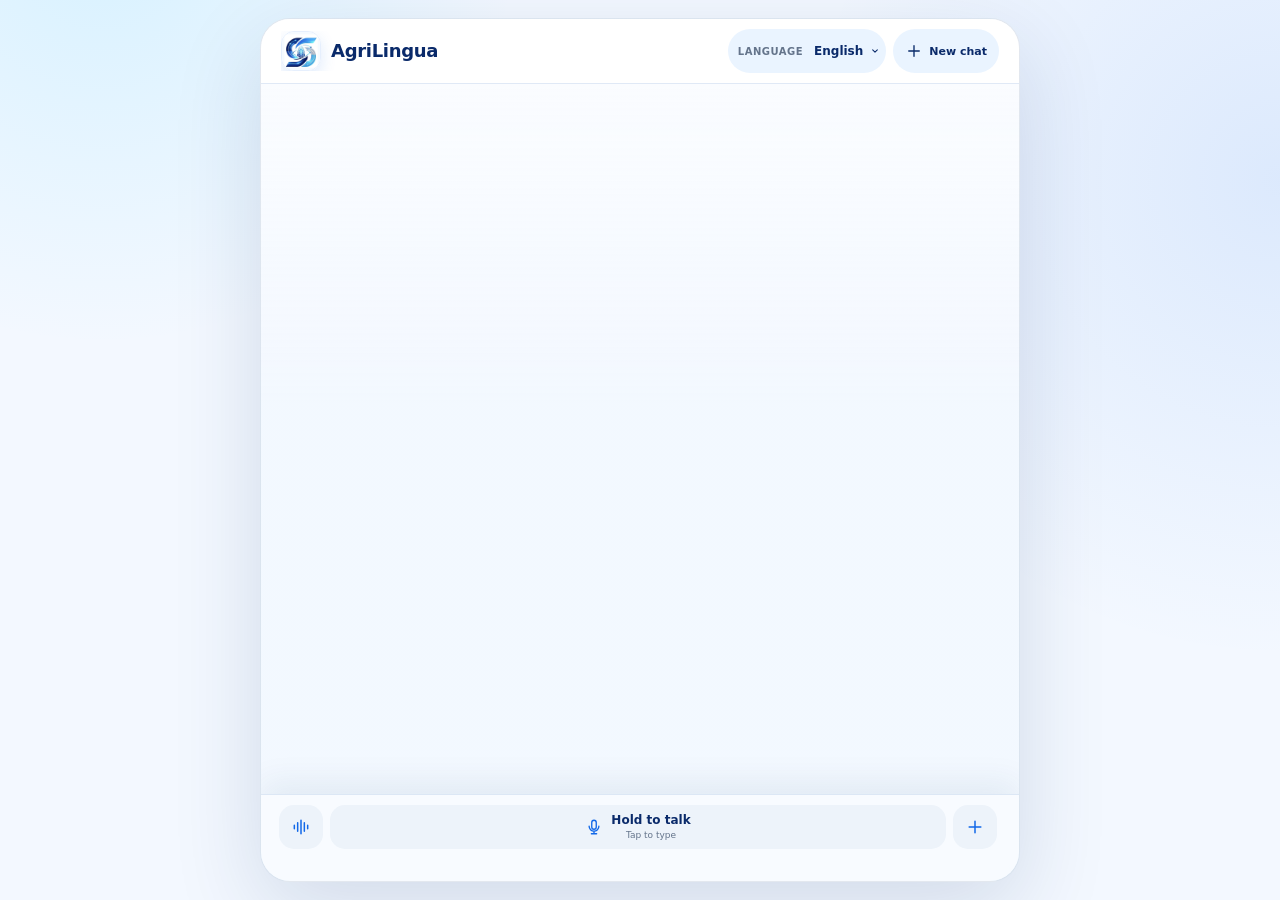
==== docs/index.html @ ca342312 "Implement WeChat style hold to talk composer" ====
<!doctype html>
<html lang="en">
<head>
  <meta charset="utf-8">
  <meta name="viewport" content="width=device-width, initial-scale=1, viewport-fit=cover">
  <meta name="theme-color" content="#0A2A6A">
  <meta name="referrer" content="no-referrer">
  <meta id="meta-description" name="description" content="AgriLingua is a multilingual grape field assistant for photo diagnosis, practical next steps, and voice answers.">
  <meta name="mobile-web-app-capable" content="yes">
  <meta name="apple-mobile-web-app-capable" content="yes">
  <meta name="apple-mobile-web-app-status-bar-style" content="default">
  <meta name="apple-mobile-web-app-title" content="AgriLingua">
  <title>AgriLingua | Grape Field Assistant</title>
  <link rel="manifest" href="./manifest.webmanifest">
  <link rel="icon" type="image/png" sizes="192x192" href="./icons/icon-192.png">
  <link rel="apple-touch-icon" sizes="180x180" href="./icons/apple-touch-icon-180.png">
  <link rel="stylesheet" href="./styles.css">
</head>
<body>
  <div class="app-shell">
    <header class="topbar">
      <div class="brand">
        <img class="brand-mark" src="./icons/icon-192.png" alt="">
        <div class="brand-copy">
          <h1>AgriLingua</h1>
        </div>
      </div>

      <div class="topbar-actions">
        <button id="install-button" class="install-button" type="button" aria-label="Install AgriLingua" data-i18n-aria="installAria" hidden>
          <svg viewBox="0 0 24 24" aria-hidden="true">
            <path d="M12 3v12M7.5 10.5 12 15l4.5-4.5"></path>
            <path d="M5 20h14"></path>
          </svg>
          <span data-i18n="install">Install</span>
        </button>
        <div class="language-control">
          <span class="language-label" data-i18n="language">Language</span>
          <button id="language-button" class="language-button" type="button" aria-haspopup="listbox" aria-expanded="false" aria-controls="language-menu" data-i18n-aria="languageAria">
            <span id="language-button-label" class="language-current">English</span>
            <span id="language-button-code" class="language-code" aria-hidden="true">EN</span>
            <svg viewBox="0 0 24 24" aria-hidden="true">
              <path d="m8 10 4 4 4-4"></path>
            </svg>
          </button>
          <div id="language-menu" class="language-menu" role="listbox" aria-label="Language" data-i18n-aria="languageAria" hidden>
            <button class="language-option" type="button" role="option" data-language="en" aria-selected="true">
              <span>English</span>
              <svg viewBox="0 0 24 24" aria-hidden="true"><path d="m5 12 4 4L19 6"></path></svg>
            </button>
            <button class="language-option" type="button" role="option" data-language="zh" aria-selected="false">
              <span>中文</span>
              <svg viewBox="0 0 24 24" aria-hidden="true"><path d="m5 12 4 4L19 6"></path></svg>
            </button>
            <button class="language-option" type="button" role="option" data-language="ja" aria-selected="false">
              <span>日本語</span>
              <svg viewBox="0 0 24 24" aria-hidden="true"><path d="m5 12 4 4L19 6"></path></svg>
            </button>
          </div>
          <select id="language-input" class="language-native" aria-hidden="true" tabindex="-1">
            <option value="en" selected>English</option>
            <option value="zh">中文</option>
            <option value="ja">日本語</option>
          </select>
        </div>
        <button id="new-chat-button" class="new-chat-button" type="button" aria-label="Start a new chat" data-i18n-aria="newChatAria">
          <svg viewBox="0 0 24 24" aria-hidden="true">
            <path d="M12 5v14M5 12h14"></path>
          </svg>
          <span data-i18n="newChat">New chat</span>
        </button>
      </div>
    </header>

    <main class="app-content">
      <section class="welcome" id="welcome-panel"></section>

      <section id="chat-log" class="chat-log" aria-live="polite"></section>
    </main>

    <section id="composer" class="composer" aria-label="Message composer" data-i18n-aria="composerAria">
      <div id="image-preview" class="image-preview" hidden></div>

      <div id="composer-tools" class="composer-tools" aria-label="Message tools" data-i18n-aria="toolsPanelAria" hidden>
        <label class="tool-button" for="camera-input" title="Take a photo" data-i18n-title="takePhoto">
          <svg viewBox="0 0 24 24" aria-hidden="true">
            <path d="M9 4 7.5 6H4a2 2 0 0 0-2 2v10a2 2 0 0 0 2 2h16a2 2 0 0 0 2-2V8a2 2 0 0 0-2-2h-3.5L15 4H9Z"></path>
            <circle cx="12" cy="13" r="4"></circle>
          </svg>
          <span data-i18n="takePhoto">Take photo</span>
        </label>
        <label class="tool-button" for="image-input" title="Choose from gallery" data-i18n-title="gallery">
          <svg viewBox="0 0 24 24" aria-hidden="true">
            <rect x="3" y="4" width="24" height="16" rx="3"></rect>
            <circle cx="8.5" cy="9" r="1.5"></circle>
            <path d="m4 17 5-5 4 4 2-2 5 5"></path>
          </svg>
          <span data-i18n="gallery">Gallery</span>
        </label>
        <button id="mic-button" class="tool-button mic-button" type="button" aria-label="Start voice input" title="Voice input" data-i18n-aria="voiceInputAria" data-i18n-title="voiceInput">
          <svg viewBox="0 0 24 24" aria-hidden="true">
            <rect x="9" y="3" width="6" height="12" rx="3"></rect>
            <path d="M5.5 11a6.5 6.5 0 0 0 13 0M12 17.5V21M8.5 21h7"></path>
          </svg>
          <span data-i18n="voice">Voice</span>
        </button>
        <button id="context-button" class="tool-button" type="button">
          <svg viewBox="0 0 24 24" aria-hidden="true">
            <path d="M4 7h16M7 12h10M9 17h6"></path>
          </svg>
          <span data-i18n="fieldDetails">Field details</span>
        </button>
        <span id="context-summary" class="context-summary">Kenya · Fruit set</span>
        <div class="quick-block">
          <div class="quick-title" data-i18n="tryAsking">Quick questions</div>
          <div class="quick-prompts" id="quick-prompts"></div>
        </div>
      </div>

      <div class="message-row">
        <button id="voice-toggle" class="voice-toggle" type="button" aria-label="Switch to text">
          <svg viewBox="0 0 24 24" aria-hidden="true">
            <path d="M4 10v4M8 7v10M12 4v16M16 7v10M20 10v4"></path>
          </svg>
        </button>

        <div class="entry-area">
          <button id="hold-button" class="hold-button" type="button" aria-label="Hold to talk. Tap to type." data-i18n-aria="holdToTalkAria">
            <svg viewBox="0 0 24 24" aria-hidden="true">
              <rect x="9" y="3" width="6" height="12" rx="3"></rect>
              <path d="M5.5 11a6.5 6.5 0 0 0 13 0M12 17.5V21M8.5 21h7"></path>
            </svg>
            <span class="hold-copy">
              <strong data-i18n="holdToTalk">Hold to talk</strong>
              <small data-i18n="tapToType">Tap to type</small>
            </span>
          </button>

          <div id="text-composer" class="text-composer" hidden>
            <textarea id="question-input" rows="1" maxlength="3000" placeholder="Type something" data-i18n-placeholder="placeholder"></textarea>
            <button id="send-button" class="send-button" type="button" aria-label="Send message" data-i18n-aria="send">
              <svg viewBox="0 0 24 24" aria-hidden="true">
                <path d="m4 4 17 8-17 8 3-8-3-8Z"></path>
                <path d="M7 12h14"></path>
              </svg>
              <span class="sr-only" data-i18n="send">Send</span>
            </button>
          </div>
        </div>

        <button id="tools-button" class="tools-button" type="button" aria-label="More tools" aria-expanded="false" aria-controls="composer-tools" data-i18n-aria="moreTools">
          <svg viewBox="0 0 24 24" aria-hidden="true">
            <path d="M12 5v14M5 12h14"></path>
          </svg>
        </button>
      </div>

      <div id="status" class="status" role="status" aria-live="polite"></div>
    </section>
  </div>

  <dialog id="context-dialog" class="context-dialog">
    <div class="dialog-surface">
      <div class="dialog-header">
        <div>
          <span class="eyebrow" data-i18n="optional">OPTIONAL</span>
          <h2 data-i18n="fieldDetails">Field details</h2>
        </div>
        <button id="context-close" class="dialog-close" type="button" aria-label="Close field details" data-i18n-aria="closeFieldDetails">×</button>
      </div>
      <p class="dialog-copy" data-i18n="fieldDetailsCopy">Add local context to make the guidance more relevant.</p>
      <div class="context-grid">
        <label>
          <span data-i18n="country">Country</span>
          <input id="country-input" type="text" value="Kenya" autocomplete="country-name">
        </label>
        <label>
          <span data-i18n="grapeStage">Grape stage</span>
          <select id="stage-input">
            <option value="" data-i18n="notSpecified">Not specified</option>
            <option value="budbreak" data-i18n="stageBudbreak">Budbreak</option>
            <option value="flowering" data-i18n="stageFlowering">Flowering</option>
            <option value="fruit_set" selected data-i18n="stageFruitSet">Fruit set</option>
            <option value="veraison" data-i18n="stageVeraison">Veraison</option>
            <option value="harvest" data-i18n="stageHarvest">Harvest</option>
            <option value="postharvest" data-i18n="stagePostharvest">Postharvest</option>
            <option value="dormant" data-i18n="stageDormant">Dormant</option>
          </select>
        </label>
        <label class="wide-field">
          <span data-i18n="weather">Recent weather</span>
          <input id="weather-input" type="text" placeholder="Example: three days of warm, wet weather" data-i18n-placeholder="weatherPlaceholder">
        </label>
      </div>
      <button id="context-save" class="dialog-save" type="button" data-i18n="useDetails">Use these details</button>
    </div>
  </dialog>

  <input id="camera-input" type="file" accept="image/*" capture="environment" hidden>
  <input id="image-input" type="file" accept="image/jpeg,image/png,image/webp,image/heic,image/heif,image/avif,.heic,.heif,.avif" multiple hidden>

  <template id="message-template">
    <article class="message">
      <div class="message-role"></div>
      <div class="message-images"></div>
      <div class="message-body"></div>
      <div class="audio-wrap" hidden>
        <div class="audio-topline">
          <span class="audio-icon" aria-hidden="true">
            <svg viewBox="0 0 24 24">
              <path d="M5 10v4h3l4 4V6L8 10H5Z"></path>
              <path d="M16 9a4 4 0 0 1 0 6M18.5 6.5a8 8 0 0 1 0 11"></path>
            </svg>
          </span>
          <div>
            <div class="audio-label">Voice answer</div>
            <div class="audio-hint">Listen to the field guidance</div>
          </div>
        </div>
        <audio controls preload="metadata"></audio>
        <a class="audio-download" target="_blank" rel="noopener noreferrer">Open audio</a>
      </div>
    </article>
  </template>

  <script src="./config.js"></script>
  <script src="./app.js"></script>
</body>
</html>
---- docs/styles.css ----
:root {
  color-scheme: light;
  --bg: #f3f8ff;
  --surface: #ffffff;
  --surface-blue: #eaf4ff;
  --navy: #0a2a6a;
  --navy-deep: #061b46;
  --blue: #1268e8;
  --blue-bright: #3da8ff;
  --cyan: #58d2ff;
  --text: #12213f;
  --muted: #64748b;
  --border: #d9e5f4;
  --amber: #e6a817;
  --danger: #bb3e35;
  --shadow-soft: 0 10px 30px rgba(19, 57, 107, 0.09);
  --shadow-strong: 0 20px 60px rgba(7, 36, 91, 0.18);
  font-family: "Noto Sans", "Noto Sans SC", "Yu Gothic", "Microsoft YaHei", system-ui, -apple-system, BlinkMacSystemFont, "Segoe UI", sans-serif;
  font-synthesis: none;
  text-rendering: optimizeLegibility;
}

* {
  box-sizing: border-box;
}

html {
  height: 100%;
  min-height: 100%;
  background: var(--bg);
  overflow-x: hidden;
}

body {
  margin: 0;
  height: 100%;
  min-height: 100dvh;
  overflow: hidden;
  color: var(--text);
  background:
    radial-gradient(circle at 8% -8%, rgba(88, 210, 255, 0.18), transparent 26rem),
    radial-gradient(circle at 100% 20%, rgba(18, 104, 232, 0.1), transparent 30rem),
    var(--bg);
}

button,
textarea,
input,
select {
  font: inherit;
}

button,
select,
input[type="file"],
label {
  -webkit-tap-highlight-color: transparent;
}

button,
select,
input[type="file"] {
  cursor: pointer;
}

button {
  touch-action: manipulation;
}

svg {
  display: block;
  fill: none;
  stroke: currentColor;
  stroke-linecap: round;
  stroke-linejoin: round;
  stroke-width: 1.8;
}

img {
  max-width: 100%;
}

[hidden] {
  display: none !important;
}

.app-shell {
  position: relative;
  width: 100%;
  max-width: 760px;
  height: 100dvh;
  margin: 0 auto;
  display: flex;
  flex-direction: column;
  overflow: hidden;
  background:
    linear-gradient(180deg, rgba(255, 255, 255, 0.72), rgba(243, 248, 255, 0.95) 24rem),
    var(--bg);
}

.topbar {
  position: sticky;
  top: 0;
  z-index: 30;
  min-height: 64px;
  display: flex;
  align-items: center;
  justify-content: space-between;
  gap: 12px;
  padding:
    max(10px, env(safe-area-inset-top))
    16px
    10px;
  border-bottom: 1px solid rgba(217, 229, 244, 0.82);
  background: rgba(255, 255, 255, 0.9);
  backdrop-filter: blur(18px) saturate(1.2);
}

.brand {
  flex: 1 1 auto;
  min-width: 0;
  display: flex;
  align-items: center;
  gap: 10px;
  overflow: hidden;
}

.brand-mark {
  width: 40px;
  height: 40px;
  border: 1px solid rgba(18, 104, 232, 0.1);
  border-radius: 13px;
  object-fit: cover;
  box-shadow: 0 6px 16px rgba(18, 104, 232, 0.14);
}

.brand-copy {
  min-width: 0;
}

.brand h1 {
  margin: 0;
  overflow: hidden;
  color: var(--navy);
  font-size: 18px;
  line-height: 1.15;
  letter-spacing: -0.3px;
  white-space: nowrap;
  text-overflow: ellipsis;
}

.topbar-actions {
  flex: 0 0 auto;
  display: flex;
  align-items: center;
  gap: 7px;
}

.install-button,
.new-chat-button,
.language-control {
  min-height: 44px;
  border: 0;
  border-radius: 999px;
  background: var(--surface-blue);
  color: var(--navy);
}

.install-button {
  padding: 0 12px;
  border-color: rgba(18, 104, 232, 0.22);
  color: var(--blue);
  font-size: 12px;
  font-weight: 750;
  display: inline-flex;
  align-items: center;
  justify-content: center;
  gap: 5px;
}

.install-button svg {
  width: 15px;
  height: 15px;
}

.language-control {
  position: relative;
  display: flex;
  align-items: center;
  gap: 4px;
  padding-left: 10px;
}

.language-label {
  color: var(--muted);
  font-size: 10px;
  font-weight: 700;
  text-transform: uppercase;
  letter-spacing: 0.5px;
}

.language-button {
  min-width: 0;
  max-width: 108px;
  height: 42px;
  padding: 0 4px 0 7px;
  border: 0;
  border-radius: 999px;
  outline: 0;
  display: inline-flex;
  align-items: center;
  justify-content: center;
  gap: 5px;
  background: transparent;
  color: var(--navy);
  font-size: 12px;
  font-weight: 700;
}

.language-current {
  min-width: 0;
  overflow: hidden;
  white-space: nowrap;
  text-overflow: ellipsis;
}

.language-code {
  display: none;
}

.language-button svg {
  flex: 0 0 auto;
  width: 14px;
  height: 14px;
  transition: transform 160ms ease;
}

.language-button[aria-expanded="true"] svg {
  transform: rotate(180deg);
}

.language-native {
  display: none;
}

.language-menu {
  position: absolute;
  top: calc(100% + 8px);
  right: 0;
  z-index: 60;
  width: 190px;
  padding: 6px;
  border: 1px solid rgba(27, 84, 159, 0.16);
  border-radius: 17px;
  background: #ffffff;
  box-shadow: 0 18px 44px rgba(7, 32, 78, 0.22);
  backdrop-filter: blur(18px);
  animation: menu-in 140ms ease-out;
}

.language-option {
  width: 100%;
  min-height: 44px;
  padding: 0 11px;
  border: 0;
  border-radius: 11px;
  display: flex;
  align-items: center;
  justify-content: space-between;
  color: var(--text);
  background: transparent;
  font-size: 13px;
  font-weight: 650;
  text-align: left;
}

.language-option:hover,
.language-option:focus-visible {
  outline: 0;
  background: var(--surface-blue);
}

.language-option[aria-selected="true"] {
  color: var(--blue);
  background: var(--surface-blue);
}

.language-option svg {
  width: 17px;
  height: 17px;
  color: var(--blue);
  opacity: 0;
}

.language-option[aria-selected="true"] svg {
  opacity: 1;
}

@keyframes menu-in {
  from {
    opacity: 0;
    transform: translateY(-4px) scale(0.98);
  }
  to {
    opacity: 1;
    transform: translateY(0) scale(1);
  }
}

.new-chat-button {
  width: 44px;
  padding: 0;
  display: inline-flex;
  align-items: center;
  justify-content: center;
  gap: 6px;
}

.new-chat-button svg {
  width: 18px;
  height: 18px;
}

.new-chat-button span {
  display: none;
}

.app-content {
  flex: 1;
  min-width: 0;
  min-height: 0;
  padding: 16px 14px 22px;
  overflow-x: hidden;
  overflow-y: auto;
  overscroll-behavior-y: contain;
  scroll-behavior: smooth;
}

.welcome {
  display: flex;
  flex-direction: column;
  gap: 14px;
}

.hero-card {
  position: relative;
  overflow: hidden;
  padding: 12px;
  border: 1px solid rgba(92, 199, 255, 0.2);
  border-radius: 28px;
  color: white;
  background:
    radial-gradient(circle at 90% 2%, rgba(88, 210, 255, 0.42), transparent 18rem),
    radial-gradient(circle at 4% 90%, rgba(45, 122, 255, 0.46), transparent 19rem),
    linear-gradient(145deg, var(--navy-deep), #0c3a8c 58%, #0b62c9);
  box-shadow: var(--shadow-strong);
}

.hero-card::after {
  content: "";
  position: absolute;
  right: -50px;
  bottom: -76px;
  width: 190px;
  height: 190px;
  border: 1px solid rgba(255, 255, 255, 0.16);
  border-radius: 50%;
  box-shadow:
    0 0 0 26px rgba(255, 255, 255, 0.04),
    0 0 0 54px rgba(255, 255, 255, 0.03);
  pointer-events: none;
}

.eyebrow {
  display: inline-flex;
  align-items: center;
  min-height: 24px;
  padding: 3px 9px;
  border: 1px solid rgba(255, 255, 255, 0.2);
  border-radius: 999px;
  color: #dff5ff;
  background: rgba(255, 255, 255, 0.08);
  font-size: 10px;
  font-weight: 750;
  letter-spacing: 1.2px;
}

.primary-actions {
  position: relative;
  z-index: 1;
  display: grid;
  grid-template-columns: 1.25fr 1fr 1fr;
  gap: 8px;
}

.action-card {
  min-width: 0;
  min-height: 62px;
  padding: 9px 10px;
  border: 1px solid rgba(255, 255, 255, 0.18);
  border-radius: 18px;
  display: flex;
  align-items: center;
  gap: 9px;
  color: white;
  background: rgba(255, 255, 255, 0.09);
  text-align: left;
  backdrop-filter: blur(8px);
}

.action-card.action-primary {
  color: var(--navy);
  background: white;
  border-color: white;
  box-shadow: 0 9px 24px rgba(0, 15, 55, 0.2);
}

.action-icon {
  flex: 0 0 auto;
  width: 34px;
  height: 34px;
  border-radius: 11px;
  display: grid;
  place-items: center;
  color: white;
  background: rgba(255, 255, 255, 0.14);
}

.action-primary .action-icon {
  color: white;
  background: linear-gradient(145deg, var(--blue), var(--blue-bright));
}

.action-icon svg {
  width: 19px;
  height: 19px;
}

.action-card strong,
.action-card small {
  display: block;
  overflow: hidden;
  white-space: nowrap;
  text-overflow: ellipsis;
}

.action-card strong {
  font-size: 13px;
  line-height: 1.25;
}

.action-card small {
  margin-top: 3px;
  color: inherit;
  font-size: 10px;
  line-height: 1.25;
  opacity: 0.68;
}

.prompt-section {
  padding: 17px 16px 15px;
  border: 1px solid var(--border);
  border-radius: 22px;
  background: rgba(255, 255, 255, 0.88);
  box-shadow: var(--shadow-soft);
}

.section-heading {
  display: flex;
  align-items: center;
  justify-content: space-between;
  gap: 12px;
  color: var(--navy);
  font-size: 13px;
  font-weight: 800;
}

.secure-note {
  color: var(--muted);
  font-size: 10px;
  font-weight: 600;
}

.quick-prompts {
  width: 100%;
  min-width: 0;
  margin-top: 11px;
  display: grid;
  grid-template-columns: repeat(3, minmax(0, 1fr));
  gap: 8px;
}

.quick-prompt {
  min-width: 0;
  min-height: 48px;
  padding: 8px 9px;
  border: 0;
  border-radius: 999px;
  color: var(--text);
  background: var(--surface-blue);
  font-size: 12px;
  font-weight: 650;
  line-height: 1.25;
  text-align: center;
  overflow-wrap: anywhere;
}

.chat-log {
  display: flex;
  flex-direction: column;
  gap: 14px;
}

.chat-log:not(:empty) {
  padding-bottom: 8px;
}

.message {
  width: auto;
  max-width: 94%;
  padding: 14px 15px;
  border: 1px solid rgba(18, 55, 104, 0.08);
  border-radius: 20px;
  background: var(--surface);
  box-shadow: 0 8px 24px rgba(23, 55, 98, 0.08);
}

.message.user {
  align-self: flex-end;
  max-width: 86%;
  border-color: transparent;
  border-bottom-right-radius: 7px;
  color: white;
  background: linear-gradient(145deg, var(--blue), #0b55c7);
}

.message.assistant {
  align-self: flex-start;
  border-bottom-left-radius: 7px;
}

.message.error {
  border-color: rgba(187, 62, 53, 0.3);
  background: #fff7f5;
  color: var(--danger);
}

.message-role {
  margin-bottom: 8px;
  color: var(--blue);
  font-size: 10px;
  font-weight: 800;
  letter-spacing: 0.7px;
  text-transform: uppercase;
}

.message.user .message-role {
  color: rgba(255, 255, 255, 0.68);
}

.message-body {
  overflow-wrap: anywhere;
  font-size: 14px;
  line-height: 1.68;
}

.message-body h1,
.message-body h2,
.message-body h3,
.message-body h4 {
  margin: 1.15em 0 0.5em;
  color: var(--navy);
  line-height: 1.32;
}

.message.user .message-body h1,
.message.user .message-body h2,
.message.user .message-body h3,
.message.user .message-body h4 {
  color: white;
}

.message-body h1 { font-size: 1.32em; }
.message-body h2 { font-size: 1.2em; }
.message-body h3,
.message-body h4 { font-size: 1.08em; }

.message-body p,
.message-body ul,
.message-body ol {
  margin: 0.62em 0;
}

.message-body ul,
.message-body ol {
  padding-left: 1.4em;
}

.message-body a {
  color: var(--blue);
  font-weight: 650;
  overflow-wrap: anywhere;
}

.message.user .message-body a {
  color: white;
}

.message-images {
  display: flex;
  gap: 8px;
  flex-wrap: wrap;
  margin-bottom: 10px;
}

.message-images img,
.preview-item img {
  width: 86px;
  height: 86px;
  border-radius: 14px;
  object-fit: cover;
}

.audio-wrap {
  margin-top: 14px;
  padding: 13px;
  border: 1px solid #cde4fb;
  border-radius: 18px;
  background:
    linear-gradient(135deg, rgba(255, 255, 255, 0.95), rgba(230, 244, 255, 0.94));
}

.audio-topline {
  display: flex;
  align-items: center;
  gap: 10px;
  margin-bottom: 10px;
}

.audio-icon {
  flex: 0 0 auto;
  width: 38px;
  height: 38px;
  border-radius: 13px;
  display: grid;
  place-items: center;
  color: white;
  background: linear-gradient(145deg, var(--blue), var(--blue-bright));
}

.audio-icon svg {
  width: 21px;
  height: 21px;
}

.audio-label {
  color: var(--navy);
  font-size: 13px;
  font-weight: 800;
}

.audio-hint {
  margin-top: 2px;
  color: var(--muted);
  font-size: 10px;
}

.audio-wrap audio {
  width: 100%;
  height: 44px;
}

.audio-download {
  display: inline-flex;
  align-items: center;
  min-height: 44px;
  margin-top: 7px;
  color: var(--blue);
  font-size: 12px;
  font-weight: 700;
  text-decoration: none;
}

.composer {
  position: relative;
  flex: 0 0 auto;
  z-index: 25;
  width: 100%;
  margin-top: auto;
  padding: 10px 12px max(10px, env(safe-area-inset-bottom));
  border-top: 1px solid rgba(217, 229, 244, 0.9);
  background: rgba(248, 251, 255, 0.94);
  box-shadow: 0 -12px 32px rgba(18, 55, 104, 0.07);
  backdrop-filter: blur(18px) saturate(1.25);
}

.composer-tools {
  min-width: 0;
  display: grid;
  grid-template-columns: repeat(auto-fit, minmax(64px, 1fr));
  gap: 5px;
  margin-bottom: 8px;
  padding: 7px;
  border: 0;
  border-radius: 18px;
  background: #f7f9fc;
}

.tool-button {
  min-width: 0;
  min-height: 58px;
  padding: 6px 3px;
  border: 0;
  border-radius: 12px;
  display: flex;
  flex-direction: column;
  align-items: center;
  justify-content: center;
  gap: 4px;
  color: var(--blue);
  background: var(--surface-blue);
  font-size: 10px;
  font-weight: 750;
  text-align: center;
}

.tool-button svg {
  width: 21px;
  height: 21px;
}

.context-summary {
  grid-column: 1 / -1;
  min-width: 0;
  overflow: hidden;
  padding-top: 2px;
  color: var(--muted);
  font-size: 10px;
  text-align: center;
  white-space: nowrap;
  text-overflow: ellipsis;
}

.quick-block {
  grid-column: 1 / -1;
  padding-top: 7px;
  border-top: 1px solid rgba(217, 229, 244, 0.75);
}

.quick-title {
  margin: 0 2px 7px;
  color: var(--muted);
  font-size: 10px;
  font-weight: 750;
}

.image-preview {
  display: flex;
  gap: 8px;
  overflow-x: auto;
  padding: 1px 0 8px;
}

.preview-item {
  position: relative;
  flex: 0 0 auto;
}

.preview-item button {
  position: absolute;
  top: 4px;
  right: 4px;
  width: 40px;
  height: 40px;
  padding: 0;
  border: 0;
  border-radius: 50%;
  color: white;
  background: rgba(5, 22, 53, 0.82);
  font-size: 18px;
  line-height: 1;
}

.message-row {
  display: grid;
  grid-template-columns: 44px minmax(0, 1fr) 48px;
  align-items: end;
  gap: 7px;
}

.voice-toggle,
.tools-button,
.mic-button,
.send-button {
  flex: 0 0 auto;
  width: 44px;
  height: 44px;
  padding: 0;
  border-radius: 15px;
  display: grid;
  place-items: center;
}

.voice-toggle,
.tools-button {
  border: 0;
  color: var(--blue);
  background: #edf3fa;
}

.voice-toggle svg,
.tools-button svg {
  width: 20px;
  height: 20px;
  transition: transform 160ms ease;
}

.tools-button {
  flex: 0 0 auto;
}

.tools-button[aria-expanded="true"] svg {
  transform: rotate(45deg);
}

.voice-toggle {
  padding: 0;
}

.entry-area {
  min-width: 0;
  position: relative;
}

.hold-button {
  width: 100%;
  min-height: 44px;
  padding: 5px 10px;
  border: 0;
  border-radius: 15px;
  display: flex;
  align-items: center;
  justify-content: center;
  gap: 8px;
  color: var(--navy);
  background: #edf3fa;
  user-select: none;
  touch-action: none;
}

.hold-button svg {
  width: 18px;
  height: 18px;
  color: var(--blue);
}

.hold-copy strong,
.hold-copy small {
  display: block;
  line-height: 1.2;
}

.hold-copy strong {
  font-size: 12px;
}

.hold-copy small {
  margin-top: 2px;
  color: var(--muted);
  font-size: 9px;
}

.hold-button.is-recording {
  color: white;
  background: var(--blue);
}

.hold-button.is-recording svg,
.hold-button.is-recording .hold-copy small {
  color: white;
}

.text-composer {
  position: relative;
  min-width: 0;
}

.composer-tools .mic-button {
  width: 100%;
  height: auto;
  min-height: 58px;
  padding: 6px 3px;
  border: 0;
  border-radius: 12px;
  display: flex;
  align-items: center;
  justify-content: center;
  flex-direction: column;
  gap: 4px;
  background: var(--surface-blue);
  font-size: 10px;
  font-weight: 750;
}

.text-composer .send-button {
  position: absolute;
  right: 4px;
  bottom: 4px;
  width: 36px;
  height: 36px;
  border-radius: 12px;
}

.text-composer textarea {
  padding-right: 45px;
}

.composer-tools .mic-button svg {
  width: 21px;
  height: 21px;
}

.mic-button {
  border: 1px solid var(--border);
  color: var(--blue);
  background: white;
}

.mic-button svg {
  width: 20px;
  height: 20px;
}

.send-button {
  border: 0;
  color: white;
  background: linear-gradient(145deg, var(--blue), #0951bd);
  box-shadow: 0 7px 18px rgba(18, 104, 232, 0.28);
}

.send-button svg {
  width: 21px;
  height: 21px;
}

textarea {
  width: 100%;
  min-width: 0;
  min-height: 44px;
  max-height: 128px;
  padding: 11px 13px;
  resize: none;
  border: 0;
  border-radius: 15px;
  outline: none;
  color: var(--text);
  background: #edf3fa;
  font-size: 16px;
  line-height: 1.38;
  overflow-y: auto;
  scrollbar-width: none;
  -ms-overflow-style: none;
}

textarea::-webkit-scrollbar {
  display: none;
  width: 0;
  height: 0;
}

textarea::placeholder {
  color: #8a99ae;
}

textarea:focus,
select:focus,
input:focus {
  border-color: var(--blue);
  box-shadow: 0 0 0 3px rgba(18, 104, 232, 0.11);
}

.mic-button.recording {
  border-color: #f2c8c3;
  color: var(--danger);
  background: #fff1ef;
  animation: record-pulse 1s infinite alternate;
}

.send-button:disabled {
  color: #8294ad;
  background: #e7edf6;
  opacity: 1;
  cursor: default;
  box-shadow: none;
}

.status {
  min-height: 17px;
  margin-top: 5px;
  color: var(--blue);
  font-size: 11px;
  line-height: 1.35;
}

.status.error {
  color: var(--danger);
}

.typing-wrap {
  display: flex;
  align-items: center;
  gap: 10px;
}

.typing {
  flex: 0 0 auto;
  display: inline-flex;
  align-items: center;
}

.typing span {
  display: inline-block;
  width: 6px;
  height: 6px;
  margin-right: 3px;
  border-radius: 50%;
  background: var(--blue);
  animation: typing-bounce 1s infinite alternate;
}

.typing span:nth-child(2) { animation-delay: 0.15s; }
.typing span:nth-child(3) { animation-delay: 0.3s; }

.typing-stage {
  color: var(--muted);
  font-size: 12px;
  line-height: 1.35;
}

.context-dialog {
  position: fixed;
  inset: auto 0 0;
  width: 100%;
  max-width: 620px;
  max-height: 88dvh;
  margin: 0 auto;
  padding: 0;
  overflow: auto;
  border: 0;
  border-radius: 28px 28px 0 0;
  background: var(--surface);
  box-shadow: 0 -28px 80px rgba(4, 25, 64, 0.28);
}

.context-dialog::backdrop {
  background: rgba(7, 22, 52, 0.48);
  backdrop-filter: blur(3px);
}

.dialog-surface {
  padding: 22px 18px max(20px, env(safe-area-inset-bottom));
}

.dialog-header {
  display: flex;
  align-items: flex-start;
  justify-content: space-between;
  gap: 12px;
}

.dialog-header .eyebrow {
  border-color: #cae4ff;
  color: var(--blue);
  background: var(--surface-blue);
}

.dialog-header h2 {
  margin: 10px 0 0;
  color: var(--navy);
  font-size: 25px;
  letter-spacing: -0.6px;
}

.dialog-close {
  width: 44px;
  height: 44px;
  padding: 0;
  border: 0;
  border-radius: 50%;
  color: var(--navy);
  background: var(--surface-blue);
  font-size: 23px;
  line-height: 1;
}

.dialog-copy {
  margin: 11px 0 18px;
  color: var(--muted);
  font-size: 13px;
  line-height: 1.5;
}

.context-grid {
  display: grid;
  grid-template-columns: 1fr 1fr;
  gap: 13px;
}

.context-grid label {
  min-width: 0;
  display: flex;
  flex-direction: column;
  gap: 6px;
  color: var(--muted);
  font-size: 11px;
  font-weight: 700;
}

.wide-field {
  grid-column: 1 / -1;
}

.context-grid input,
.context-grid select {
  width: 100%;
  min-height: 44px;
  padding: 9px 11px;
  border: 1px solid var(--border);
  border-radius: 13px;
  outline: none;
  color: var(--text);
  background: white;
  font-size: 16px;
}

.dialog-save {
  width: 100%;
  min-height: 48px;
  margin-top: 20px;
  border: 0;
  border-radius: 15px;
  color: white;
  background: linear-gradient(145deg, var(--blue), #0951bd);
  font-weight: 800;
  box-shadow: 0 9px 22px rgba(18, 104, 232, 0.24);
}

.sr-only {
  position: absolute;
  width: 1px;
  height: 1px;
  padding: 0;
  margin: -1px;
  overflow: hidden;
  clip: rect(0, 0, 0, 0);
  white-space: nowrap;
  border: 0;
}

@keyframes typing-bounce {
  to {
    transform: translateY(-4px);
    opacity: 0.42;
  }
}

@keyframes record-pulse {
  to {
    box-shadow: 0 0 0 6px rgba(187, 62, 53, 0.11);
  }
}

@media (min-width: 600px) {
  body {
    padding: 18px 0;
  }

  .app-shell {
    height: calc(100dvh - 36px);
    overflow: hidden;
    border: 1px solid rgba(18, 55, 104, 0.1);
    border-radius: 30px;
    box-shadow: 0 28px 90px rgba(9, 42, 99, 0.14);
  }

  .topbar {
    padding-left: 20px;
    padding-right: 20px;
  }

  .new-chat-button {
    width: auto;
    padding: 0 12px;
  }

  .new-chat-button span {
    display: inline;
    font-size: 11px;
    font-weight: 750;
  }

  .app-content {
    padding: 20px;
  }

  .hero-card {
    padding: 14px;
  }

  .composer {
    padding-left: 18px;
    padding-right: 18px;
  }

  .context-dialog {
    inset: 0;
    width: min(620px, calc(100% - 40px));
    margin: auto;
    border-radius: 28px;
  }

  .dialog-surface {
    padding: 26px;
  }
}

@media (max-width: 520px) {
  .topbar {
    gap: 8px;
    padding-left: 11px;
    padding-right: 11px;
  }

  .brand {
    gap: 8px;
  }

  .brand-mark {
    width: 37px;
    height: 37px;
  }

  .brand h1 {
    font-size: 16px;
  }

  .topbar-actions {
    gap: 5px;
  }

  .install-button {
    padding: 0 9px;
    font-size: 10px;
  }

  .language-label {
    display: none;
  }

  .language-control {
    min-height: 44px;
    padding-left: 6px;
  }

  .language-button {
    max-width: 82px;
    font-size: 11px;
  }

  .new-chat-button {
    width: 44px;
    min-height: 44px;
  }

  .app-content {
    padding: 11px 9px 18px;
  }

  .hero-card {
    padding: 10px;
    border-radius: 24px;
  }

  .primary-actions {
    grid-template-columns: repeat(3, minmax(0, 1fr));
  }

  .action-card,
  .action-card.action-primary {
    grid-column: auto;
    min-height: 62px;
    padding: 7px 5px;
    flex-direction: column;
    justify-content: center;
    gap: 5px;
    text-align: center;
  }

  .action-icon {
    width: 27px;
    height: 27px;
    border-radius: 9px;
  }

  .action-card small {
    display: none;
  }

  .prompt-section {
    padding: 14px 12px 12px;
    border-radius: 20px;
  }

  .message {
    max-width: 97%;
    padding: 13px;
    border-radius: 18px;
  }

  .message.user {
    max-width: 90%;
  }

  .message-body {
    font-size: 13.5px;
  }

  .composer {
    padding-left: 9px;
    padding-right: 9px;
  }

}

@media (max-width: 370px) {
  .secure-note,
  .context-summary {
    display: none;
  }

  .brand-mark {
    width: 34px;
    height: 34px;
    border-radius: 11px;
  }

  .brand h1 {
    font-size: 15px;
  }

  .install-button {
    width: 44px;
    padding: 0;
  }

  .install-button span {
    display: none;
  }

  .language-button {
    max-width: 70px;
    font-size: 10px;
  }

  .language-current {
    display: none;
  }

  .language-code {
    display: inline;
  }

  .action-card small {
    display: none;
  }

  .action-card {
    min-height: 55px;
  }
}

@media (prefers-reduced-motion: reduce) {
  *,
  *::before,
  *::after {
    scroll-behavior: auto !important;
    animation-duration: 0.01ms !important;
    animation-iteration-count: 1 !important;
  }
}
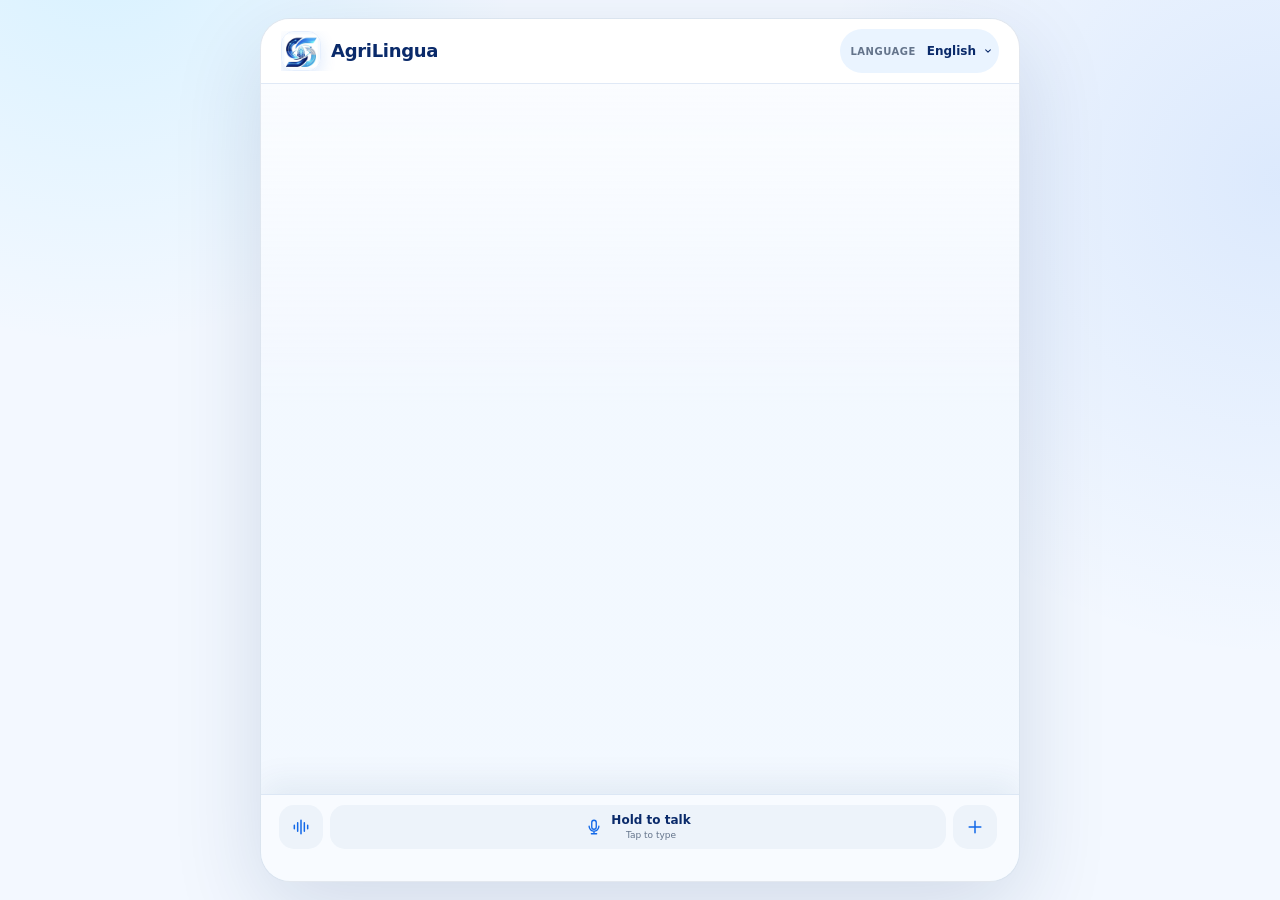
==== commit 72172043: "Move new chat into the bottom drawer" ====
--- a/docs/index.html
+++ b/docs/index.html
@@ -2,7 +2,7 @@
 <html lang="en">
 <head>
   <meta charset="utf-8">
-  <meta name="viewport" content="width=device-width, initial-scale=1, viewport-fit=cover">
+  <meta name="viewport" content="width=device-width, initial-scale=1, viewport-fit=cover, interactive-widget=resizes-content">
   <meta name="theme-color" content="#0A2A6A">
   <meta name="referrer" content="no-referrer">
   <meta id="meta-description" name="description" content="AgriLingua is a multilingual grape field assistant for photo diagnosis, practical next steps, and voice answers.">
@@ -63,12 +63,6 @@
             <option value="ja">日本語</option>
           </select>
         </div>
-        <button id="new-chat-button" class="new-chat-button" type="button" aria-label="Start a new chat" data-i18n-aria="newChatAria">
-          <svg viewBox="0 0 24 24" aria-hidden="true">
-            <path d="M12 5v14M5 12h14"></path>
-          </svg>
-          <span data-i18n="newChat">New chat</span>
-        </button>
       </div>
     </header>
 
@@ -97,12 +91,11 @@
           </svg>
           <span data-i18n="gallery">Gallery</span>
         </label>
-        <button id="mic-button" class="tool-button mic-button" type="button" aria-label="Start voice input" title="Voice input" data-i18n-aria="voiceInputAria" data-i18n-title="voiceInput">
-          <svg viewBox="0 0 24 24" aria-hidden="true">
-            <rect x="9" y="3" width="6" height="12" rx="3"></rect>
-            <path d="M5.5 11a6.5 6.5 0 0 0 13 0M12 17.5V21M8.5 21h7"></path>
-          </svg>
-          <span data-i18n="voice">Voice</span>
+        <button id="new-chat-button" class="tool-button" type="button" aria-label="Start a new chat" data-i18n-aria="newChatAria">
+          <svg viewBox="0 0 24 24" aria-hidden="true">
+            <path d="M12 5v14M5 12h14"></path>
+          </svg>
+          <span data-i18n="newChat">New chat</span>
         </button>
         <button id="context-button" class="tool-button" type="button">
           <svg viewBox="0 0 24 24" aria-hidden="true">
@@ -110,7 +103,6 @@
           </svg>
           <span data-i18n="fieldDetails">Field details</span>
         </button>
-        <span id="context-summary" class="context-summary">Kenya · Fruit set</span>
         <div class="quick-block">
           <div class="quick-title" data-i18n="tryAsking">Quick questions</div>
           <div class="quick-prompts" id="quick-prompts"></div>
--- a/docs/styles.css
+++ b/docs/styles.css
@@ -88,7 +88,7 @@
   position: relative;
   width: 100%;
   max-width: 760px;
-  height: 100dvh;
+  height: var(--app-height, 100dvh);
   margin: 0 auto;
   display: flex;
   flex-direction: column;
@@ -694,6 +694,10 @@
   backdrop-filter: blur(18px) saturate(1.25);
 }
 
+.keyboard-open .composer {
+  padding-bottom: 8px;
+}
+
 .composer-tools {
   min-width: 0;
   display: grid;
@@ -1176,7 +1180,7 @@
   }
 
   .app-shell {
-    height: calc(100dvh - 36px);
+    height: var(--app-height, calc(100dvh - 36px));
     overflow: hidden;
     border: 1px solid rgba(18, 55, 104, 0.1);
     border-radius: 30px;
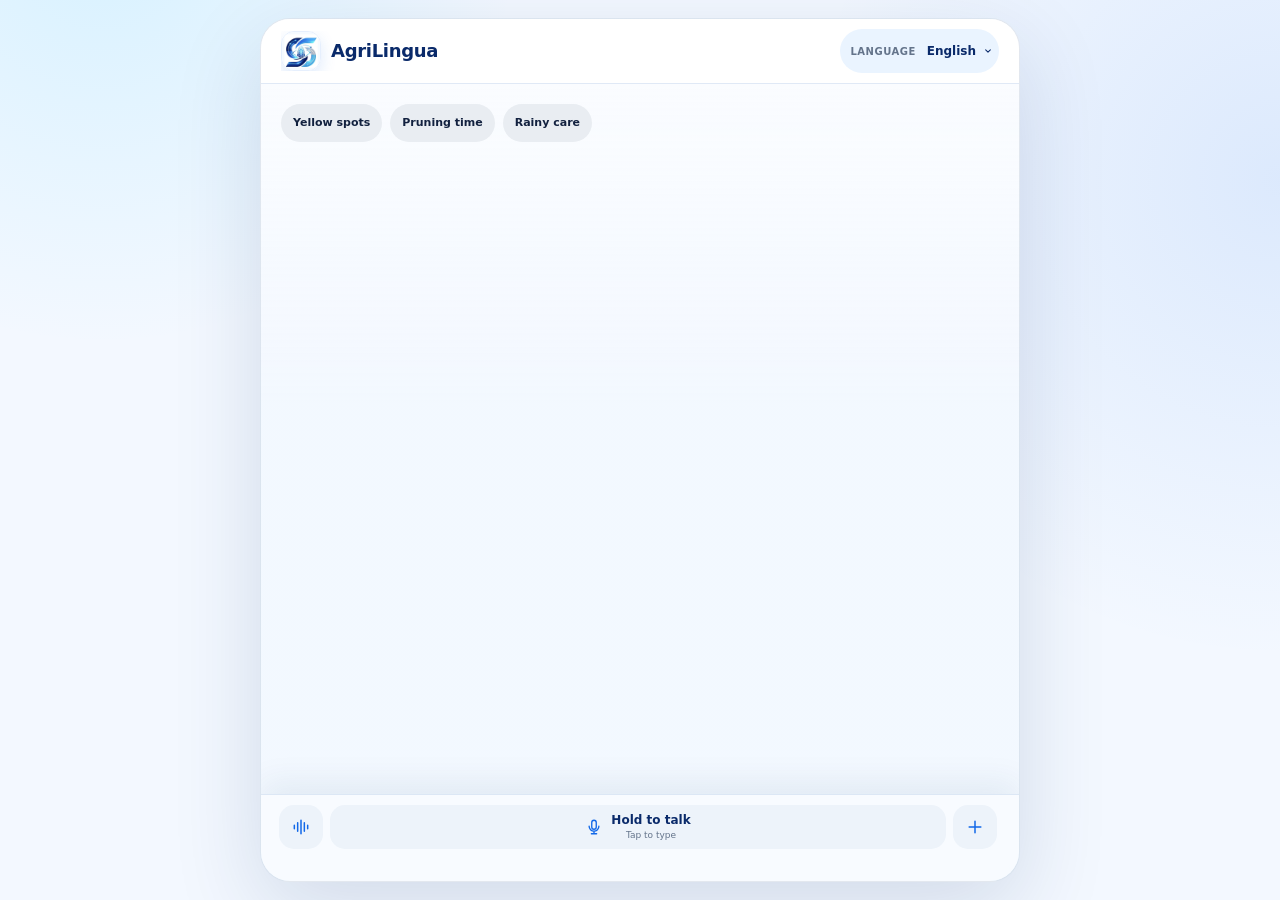
==== commit 6da6fb1b: "Improve touch speech and suggestion interactions" ====
--- a/docs/index.html
+++ b/docs/index.html
@@ -67,7 +67,9 @@
     </header>
 
     <main class="app-content">
-      <section class="welcome" id="welcome-panel"></section>
+      <section class="welcome" id="welcome-panel">
+        <div class="quick-prompts welcome-quick-prompts" id="quick-prompts"></div>
+      </section>
 
       <section id="chat-log" class="chat-log" aria-live="polite"></section>
     </main>
@@ -103,10 +105,6 @@
           </svg>
           <span data-i18n="fieldDetails">Field details</span>
         </button>
-        <div class="quick-block">
-          <div class="quick-title" data-i18n="tryAsking">Quick questions</div>
-          <div class="quick-prompts" id="quick-prompts"></div>
-        </div>
       </div>
 
       <div class="message-row">
--- a/docs/styles.css
+++ b/docs/styles.css
@@ -484,23 +484,23 @@
 .quick-prompts {
   width: 100%;
   min-width: 0;
-  margin-top: 11px;
-  display: grid;
-  grid-template-columns: repeat(3, minmax(0, 1fr));
+  display: flex;
+  flex-wrap: wrap;
   gap: 8px;
 }
 
 .quick-prompt {
-  min-width: 0;
-  min-height: 48px;
-  padding: 8px 9px;
+  flex: 0 1 auto;
+  max-width: 100%;
+  min-height: 38px;
+  padding: 8px 12px;
   border: 0;
   border-radius: 999px;
   color: var(--text);
-  background: var(--surface-blue);
-  font-size: 12px;
-  font-weight: 650;
-  line-height: 1.25;
+  background: #e9edf2;
+  font-size: 11px;
+  font-weight: 600;
+  line-height: 1.35;
   text-align: center;
   overflow-wrap: anywhere;
 }
@@ -745,19 +745,6 @@
   text-overflow: ellipsis;
 }
 
-.quick-block {
-  grid-column: 1 / -1;
-  padding-top: 7px;
-  border-top: 1px solid rgba(217, 229, 244, 0.75);
-}
-
-.quick-title {
-  margin: 0 2px 7px;
-  color: var(--muted);
-  font-size: 10px;
-  font-weight: 750;
-}
-
 .image-preview {
   display: flex;
   gap: 8px;
@@ -848,8 +835,24 @@
   gap: 8px;
   color: var(--navy);
   background: #edf3fa;
+  touch-action: none;
+  -webkit-touch-callout: none;
+  -webkit-user-select: none;
   user-select: none;
-  touch-action: none;
+}
+
+.hold-button * {
+  -webkit-touch-callout: none;
+  -webkit-user-select: none;
+  user-select: none;
+  pointer-events: none;
+}
+
+html.voice-holding .app-shell,
+html.voice-holding .app-shell * {
+  -webkit-touch-callout: none !important;
+  -webkit-user-select: none !important;
+  user-select: none !important;
 }
 
 .hold-button svg {
@@ -887,6 +890,8 @@
 .text-composer {
   position: relative;
   min-width: 0;
+  display: flex;
+  align-items: flex-end;
 }
 
 .composer-tools .mic-button {
@@ -952,6 +957,7 @@
   min-width: 0;
   min-height: 44px;
   max-height: 128px;
+  display: block;
   padding: 11px 13px;
   resize: none;
   border: 0;
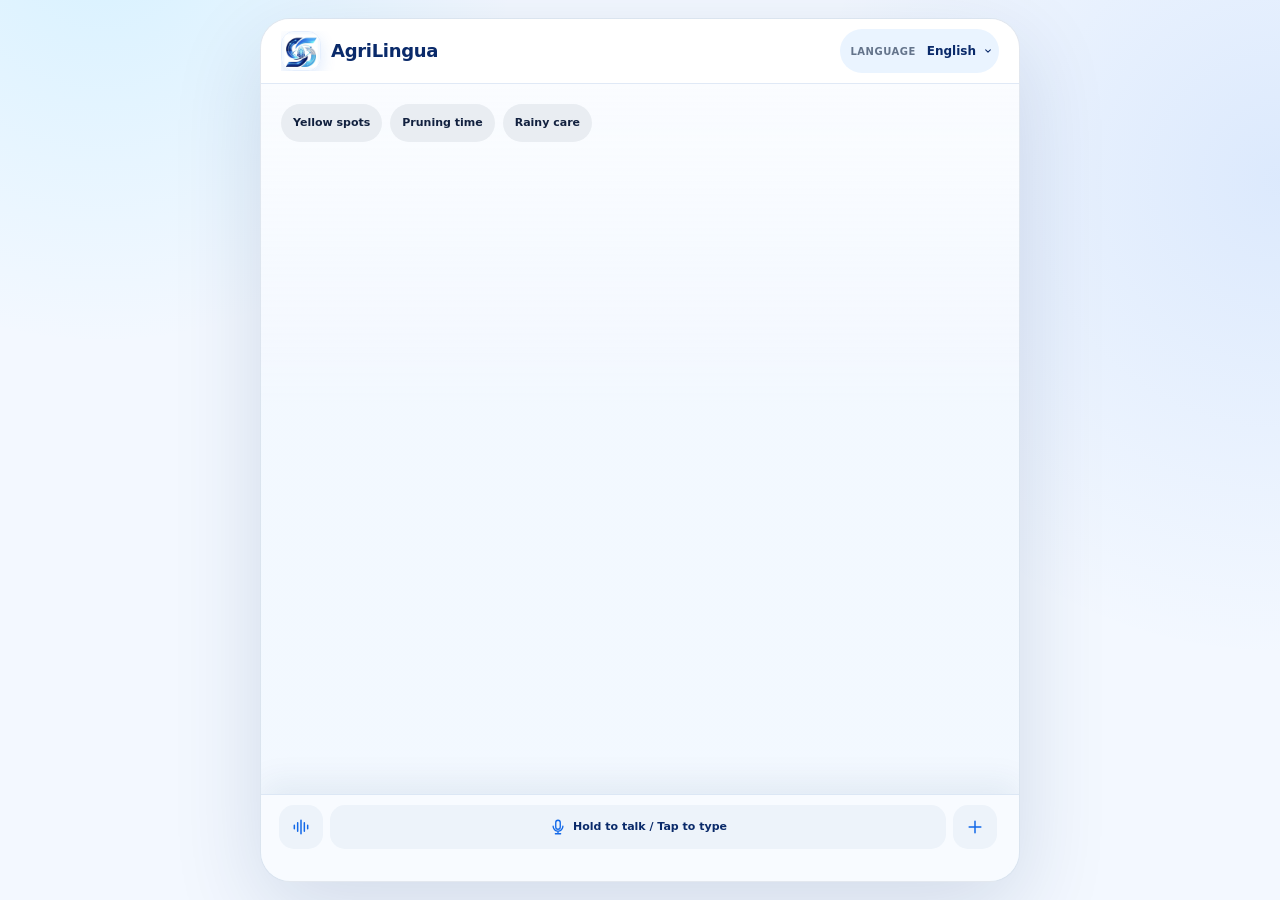
==== commit 368a144e: "Combine voice and typing hints on one line" ====
--- a/docs/index.html
+++ b/docs/index.html
@@ -121,8 +121,7 @@
               <path d="M5.5 11a6.5 6.5 0 0 0 13 0M12 17.5V21M8.5 21h7"></path>
             </svg>
             <span class="hold-copy">
-              <strong data-i18n="holdToTalk">Hold to talk</strong>
-              <small data-i18n="tapToType">Tap to type</small>
+              <strong data-i18n="holdToTalk">Hold to talk / Tap to type</strong>
             </span>
           </button>
 
@@ -183,6 +182,28 @@
         </label>
       </div>
       <button id="context-save" class="dialog-save" type="button" data-i18n="useDetails">Use these details</button>
+    </div>
+  </dialog>
+
+  <dialog id="new-chat-dialog" class="context-dialog new-chat-dialog">
+    <div class="dialog-surface">
+      <div class="dialog-header">
+        <div>
+          <h2 data-i18n="newChatConfirmTitle">Start a new chat?</h2>
+        </div>
+        <button id="new-chat-dialog-close" class="dialog-close" type="button" aria-label="Close" data-i18n-aria="cancel">
+          ×
+        </button>
+      </div>
+      <p class="dialog-copy" data-i18n="newChatConfirmBody">
+        The current conversation and photos will be cleared.
+      </p>
+      <div class="dialog-actions">
+        <button id="new-chat-cancel" class="dialog-secondary" type="button" data-i18n="cancel">Cancel</button>
+        <button id="new-chat-confirm" class="dialog-save dialog-confirm" type="button" data-i18n="confirmNewChat">
+          Start new chat
+        </button>
+      </div>
     </div>
   </dialog>
 
--- a/docs/styles.css
+++ b/docs/styles.css
@@ -826,13 +826,13 @@
 .hold-button {
   width: 100%;
   min-height: 44px;
-  padding: 5px 10px;
+  padding: 5px 8px;
   border: 0;
   border-radius: 15px;
   display: flex;
   align-items: center;
   justify-content: center;
-  gap: 8px;
+  gap: 6px;
   color: var(--navy);
   background: #edf3fa;
   touch-action: none;
@@ -848,6 +848,9 @@
   pointer-events: none;
 }
 
+html.voice-holding,
+html.voice-holding body,
+html.voice-holding body *,
 html.voice-holding .app-shell,
 html.voice-holding .app-shell * {
   -webkit-touch-callout: none !important;
@@ -861,20 +864,11 @@
   color: var(--blue);
 }
 
-.hold-copy strong,
-.hold-copy small {
+.hold-copy strong {
   display: block;
   line-height: 1.2;
-}
-
-.hold-copy strong {
-  font-size: 12px;
-}
-
-.hold-copy small {
-  margin-top: 2px;
-  color: var(--muted);
-  font-size: 9px;
+  font-size: 11px;
+  white-space: nowrap;
 }
 
 .hold-button.is-recording {
@@ -882,8 +876,7 @@
   background: var(--blue);
 }
 
-.hold-button.is-recording svg,
-.hold-button.is-recording .hold-copy small {
+.hold-button.is-recording svg {
   color: white;
 }
 
@@ -1007,9 +1000,11 @@
 .status {
   min-height: 17px;
   margin-top: 5px;
+  padding: 0 12px;
   color: var(--blue);
   font-size: 11px;
   line-height: 1.35;
+  text-align: center;
 }
 
 .status.error {
@@ -1155,6 +1150,30 @@
   box-shadow: 0 9px 22px rgba(18, 104, 232, 0.24);
 }
 
+.new-chat-dialog {
+  max-width: 460px;
+}
+
+.dialog-actions {
+  margin-top: 20px;
+  display: grid;
+  grid-template-columns: 1fr 1fr;
+  gap: 9px;
+}
+
+.dialog-actions .dialog-save {
+  margin-top: 0;
+}
+
+.dialog-secondary {
+  min-height: 48px;
+  border: 0;
+  border-radius: 15px;
+  color: var(--navy);
+  background: var(--surface-blue);
+  font-weight: 750;
+}
+
 .sr-only {
   position: absolute;
   width: 1px;
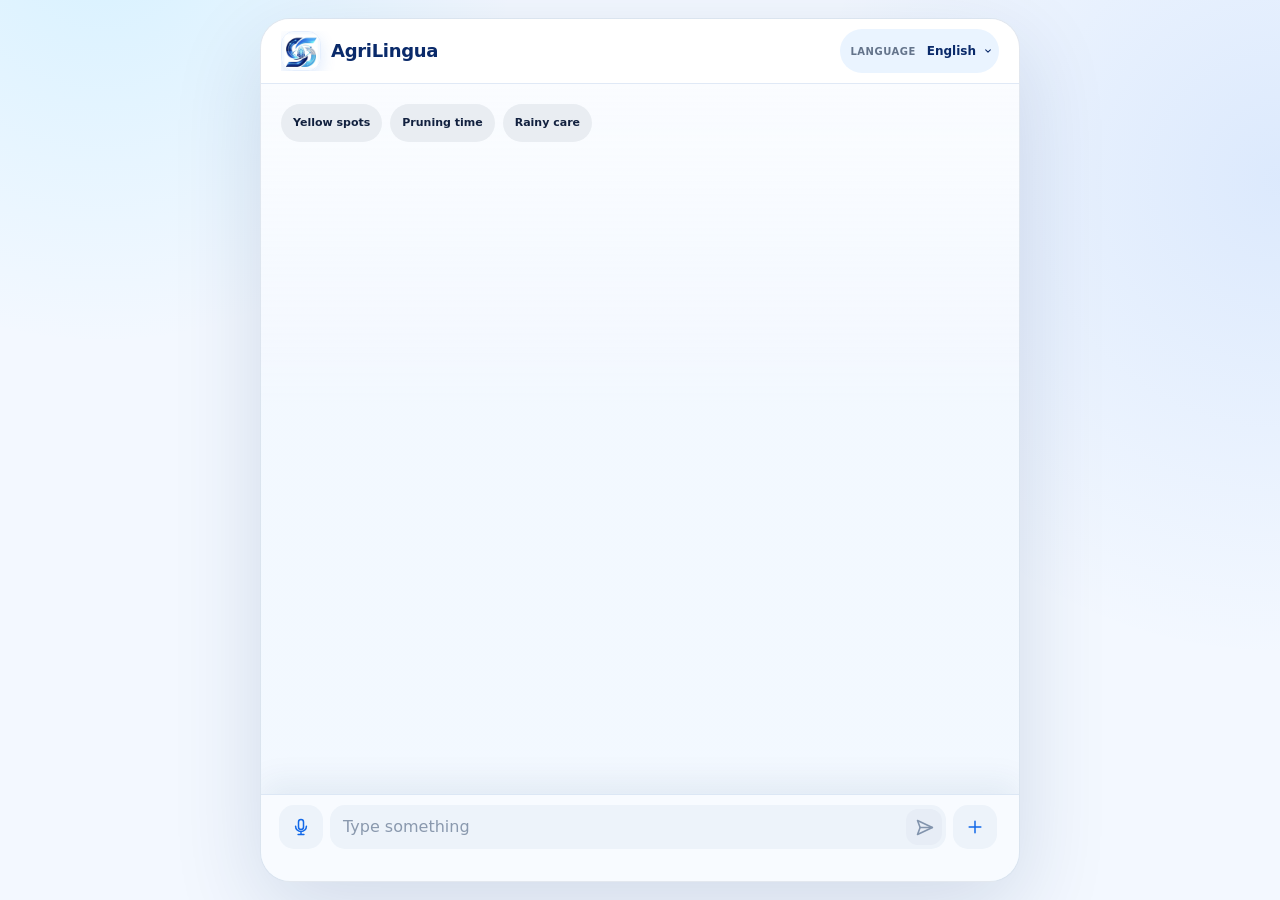
==== commit b620825d: "Switch voice input to a click-controlled session" ====
--- a/docs/index.html
+++ b/docs/index.html
@@ -108,24 +108,15 @@
       </div>
 
       <div class="message-row">
-        <button id="voice-toggle" class="voice-toggle" type="button" aria-label="Switch to text">
-          <svg viewBox="0 0 24 24" aria-hidden="true">
-            <path d="M4 10v4M8 7v10M12 4v16M16 7v10M20 10v4"></path>
+        <button id="voice-toggle" class="voice-toggle" type="button" aria-label="Start voice input" data-i18n-aria="voiceInputAria">
+          <svg viewBox="0 0 24 24" aria-hidden="true">
+            <rect x="9" y="3" width="6" height="12" rx="3"></rect>
+            <path d="M5.5 11a6.5 6.5 0 0 0 13 0M12 17.5V21M8.5 21h7"></path>
           </svg>
         </button>
 
         <div class="entry-area">
-          <button id="hold-button" class="hold-button" type="button" aria-label="Hold to talk. Tap to type." data-i18n-aria="holdToTalkAria">
-            <svg viewBox="0 0 24 24" aria-hidden="true">
-              <rect x="9" y="3" width="6" height="12" rx="3"></rect>
-              <path d="M5.5 11a6.5 6.5 0 0 0 13 0M12 17.5V21M8.5 21h7"></path>
-            </svg>
-            <span class="hold-copy">
-              <strong data-i18n="holdToTalk">Hold to talk / Tap to type</strong>
-            </span>
-          </button>
-
-          <div id="text-composer" class="text-composer" hidden>
+          <div id="text-composer" class="text-composer">
             <textarea id="question-input" rows="1" maxlength="3000" placeholder="Type something" data-i18n-placeholder="placeholder"></textarea>
             <button id="send-button" class="send-button" type="button" aria-label="Send message" data-i18n-aria="send">
               <svg viewBox="0 0 24 24" aria-hidden="true">
--- a/docs/styles.css
+++ b/docs/styles.css
@@ -818,6 +818,12 @@
   padding: 0;
 }
 
+.voice-toggle.is-listening {
+  color: white;
+  background: var(--blue);
+  animation: record-pulse 1s infinite alternate;
+}
+
 .entry-area {
   min-width: 0;
   position: relative;
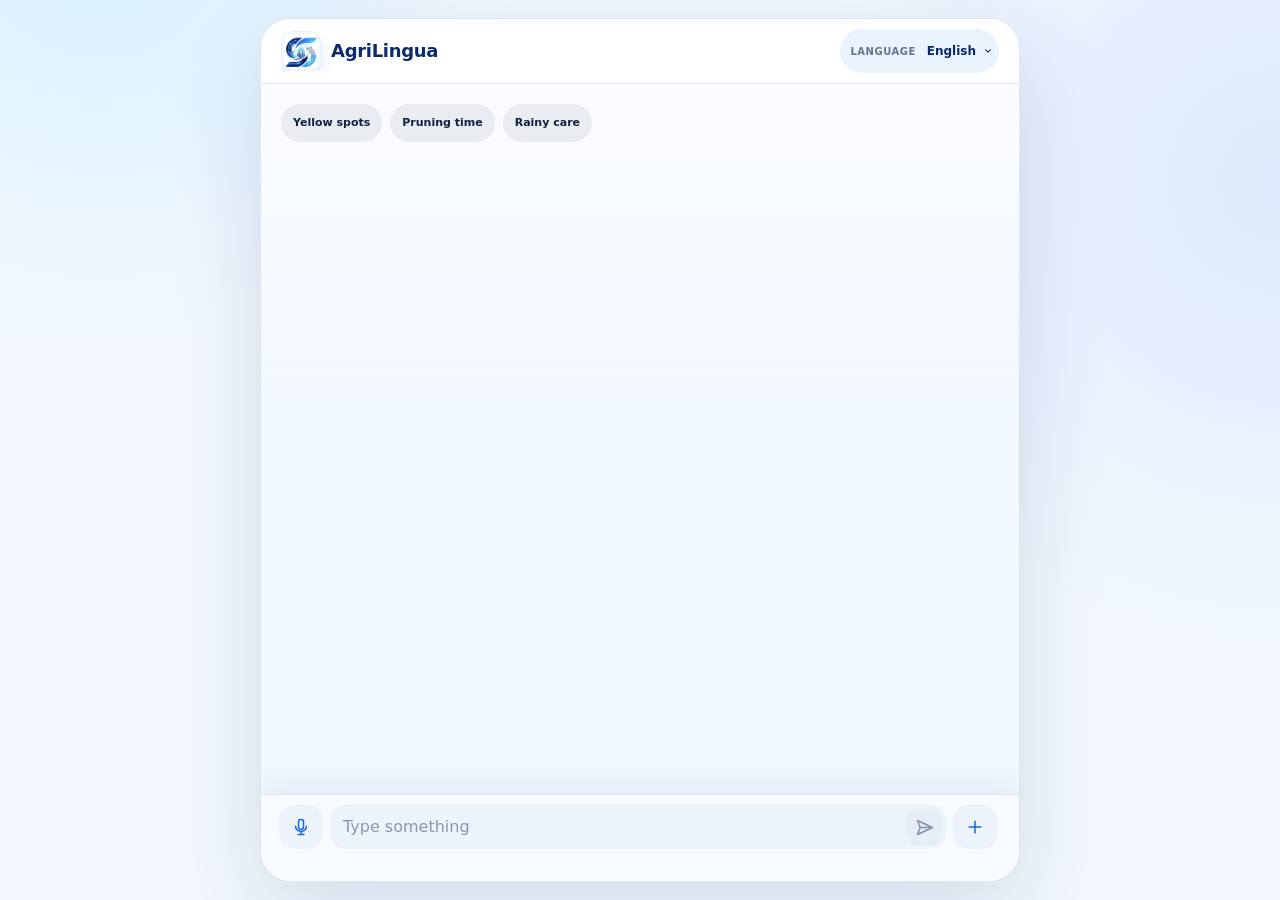
==== commit a189a0b2: "Add local conversation history and merge photo actions" ====
--- a/docs/index.html
+++ b/docs/index.html
@@ -78,32 +78,31 @@
       <div id="image-preview" class="image-preview" hidden></div>
 
       <div id="composer-tools" class="composer-tools" aria-label="Message tools" data-i18n-aria="toolsPanelAria" hidden>
-        <label class="tool-button" for="camera-input" title="Take a photo" data-i18n-title="takePhoto">
+        <label class="tool-button" for="image-input" title="Add a photo" data-i18n-title="photo">
           <svg viewBox="0 0 24 24" aria-hidden="true">
             <path d="M9 4 7.5 6H4a2 2 0 0 0-2 2v10a2 2 0 0 0 2 2h16a2 2 0 0 0 2-2V8a2 2 0 0 0-2-2h-3.5L15 4H9Z"></path>
             <circle cx="12" cy="13" r="4"></circle>
           </svg>
-          <span data-i18n="takePhoto">Take photo</span>
-        </label>
-        <label class="tool-button" for="image-input" title="Choose from gallery" data-i18n-title="gallery">
-          <svg viewBox="0 0 24 24" aria-hidden="true">
-            <rect x="3" y="4" width="24" height="16" rx="3"></rect>
-            <circle cx="8.5" cy="9" r="1.5"></circle>
-            <path d="m4 17 5-5 4 4 2-2 5 5"></path>
-          </svg>
-          <span data-i18n="gallery">Gallery</span>
-        </label>
+          <span data-i18n="photo">Photo</span>
+        </label>
+        <button id="context-button" class="tool-button" type="button">
+          <svg viewBox="0 0 24 24" aria-hidden="true">
+            <path d="M4 7h16M7 12h10M9 17h6"></path>
+          </svg>
+          <span data-i18n="fieldDetails">Field details</span>
+        </button>
+        <button id="history-button" class="tool-button" type="button" aria-label="Conversation history" data-i18n-aria="history">
+          <svg viewBox="0 0 24 24" aria-hidden="true">
+            <circle cx="12" cy="12" r="8"></circle>
+            <path d="M12 7v5l3 2"></path>
+          </svg>
+          <span data-i18n="history">History</span>
+        </button>
         <button id="new-chat-button" class="tool-button" type="button" aria-label="Start a new chat" data-i18n-aria="newChatAria">
           <svg viewBox="0 0 24 24" aria-hidden="true">
             <path d="M12 5v14M5 12h14"></path>
           </svg>
           <span data-i18n="newChat">New chat</span>
-        </button>
-        <button id="context-button" class="tool-button" type="button">
-          <svg viewBox="0 0 24 24" aria-hidden="true">
-            <path d="M4 7h16M7 12h10M9 17h6"></path>
-          </svg>
-          <span data-i18n="fieldDetails">Field details</span>
         </button>
       </div>
 
@@ -176,6 +175,23 @@
     </div>
   </dialog>
 
+  <dialog id="history-dialog" class="context-dialog history-dialog">
+    <div class="dialog-surface">
+      <div class="dialog-header">
+        <div>
+          <h2 data-i18n="historyTitle">Conversation history</h2>
+        </div>
+        <button id="history-close" class="dialog-close" type="button" aria-label="Close" data-i18n-aria="cancel">×</button>
+      </div>
+      <p class="dialog-copy" data-i18n="historyCopy">Recent conversations are stored only on this device.</p>
+      <div id="history-list" class="history-list"></div>
+      <p id="history-empty" class="history-empty" data-i18n="historyEmpty" hidden>
+        No saved conversations yet.
+      </p>
+      <button id="history-clear" class="history-clear" type="button" data-i18n="clearHistory">Clear all history</button>
+    </div>
+  </dialog>
+
   <dialog id="new-chat-dialog" class="context-dialog new-chat-dialog">
     <div class="dialog-surface">
       <div class="dialog-header">
@@ -198,7 +214,6 @@
     </div>
   </dialog>
 
-  <input id="camera-input" type="file" accept="image/*" capture="environment" hidden>
   <input id="image-input" type="file" accept="image/jpeg,image/png,image/webp,image/heic,image/heif,image/avif,.heic,.heif,.avif" multiple hidden>
 
   <template id="message-template">
--- a/docs/styles.css
+++ b/docs/styles.css
@@ -29,13 +29,18 @@
   min-height: 100%;
   background: var(--bg);
   overflow-x: hidden;
+  overscroll-behavior: none;
 }
 
 body {
+  position: fixed;
+  inset: 0;
   margin: 0;
   height: 100%;
+  width: 100%;
   min-height: 100dvh;
   overflow: hidden;
+  overscroll-behavior: none;
   color: var(--text);
   background:
     radial-gradient(circle at 8% -8%, rgba(88, 210, 255, 0.18), transparent 26rem),
@@ -90,6 +95,7 @@
   max-width: 760px;
   height: var(--app-height, 100dvh);
   margin: 0 auto;
+  transform: translate3d(0, var(--app-offset-top, 0px), 0);
   display: flex;
   flex-direction: column;
   overflow: hidden;
@@ -99,8 +105,8 @@
 }
 
 .topbar {
-  position: sticky;
-  top: 0;
+  position: relative;
+  flex: 0 0 auto;
   z-index: 30;
   min-height: 64px;
   display: flex;
@@ -1180,6 +1186,95 @@
   font-weight: 750;
 }
 
+.history-dialog {
+  max-width: 560px;
+}
+
+.history-list {
+  max-height: min(52dvh, 430px);
+  margin-top: 14px;
+  display: grid;
+  gap: 8px;
+  overflow-y: auto;
+  overscroll-behavior: contain;
+  scrollbar-width: none;
+}
+
+.history-list::-webkit-scrollbar {
+  display: none;
+}
+
+.history-item {
+  display: grid;
+  grid-template-columns: minmax(0, 1fr) 44px;
+  gap: 5px;
+  align-items: stretch;
+}
+
+.history-open {
+  min-width: 0;
+  padding: 11px 13px;
+  border: 0;
+  border-radius: 15px;
+  color: var(--text);
+  background: #f2f5f9;
+  text-align: left;
+}
+
+.history-open strong,
+.history-open span {
+  display: block;
+}
+
+.history-open strong {
+  overflow: hidden;
+  color: var(--navy);
+  font-size: 13px;
+  line-height: 1.35;
+  white-space: nowrap;
+  text-overflow: ellipsis;
+}
+
+.history-open span {
+  margin-top: 4px;
+  color: var(--muted);
+  font-size: 10px;
+}
+
+.history-delete {
+  width: 44px;
+  padding: 0;
+  border: 0;
+  border-radius: 13px;
+  color: var(--danger);
+  background: #f8eeee;
+  font-size: 19px;
+}
+
+.history-empty {
+  margin: 24px 0;
+  color: var(--muted);
+  font-size: 13px;
+  text-align: center;
+}
+
+.history-clear {
+  width: 100%;
+  min-height: 44px;
+  margin-top: 13px;
+  border: 0;
+  border-radius: 13px;
+  color: var(--danger);
+  background: #f8eeee;
+  font-size: 12px;
+  font-weight: 700;
+}
+
+.history-clear.is-confirming {
+  color: white;
+  background: var(--danger);
+}
+
 .sr-only {
   position: absolute;
   width: 1px;
